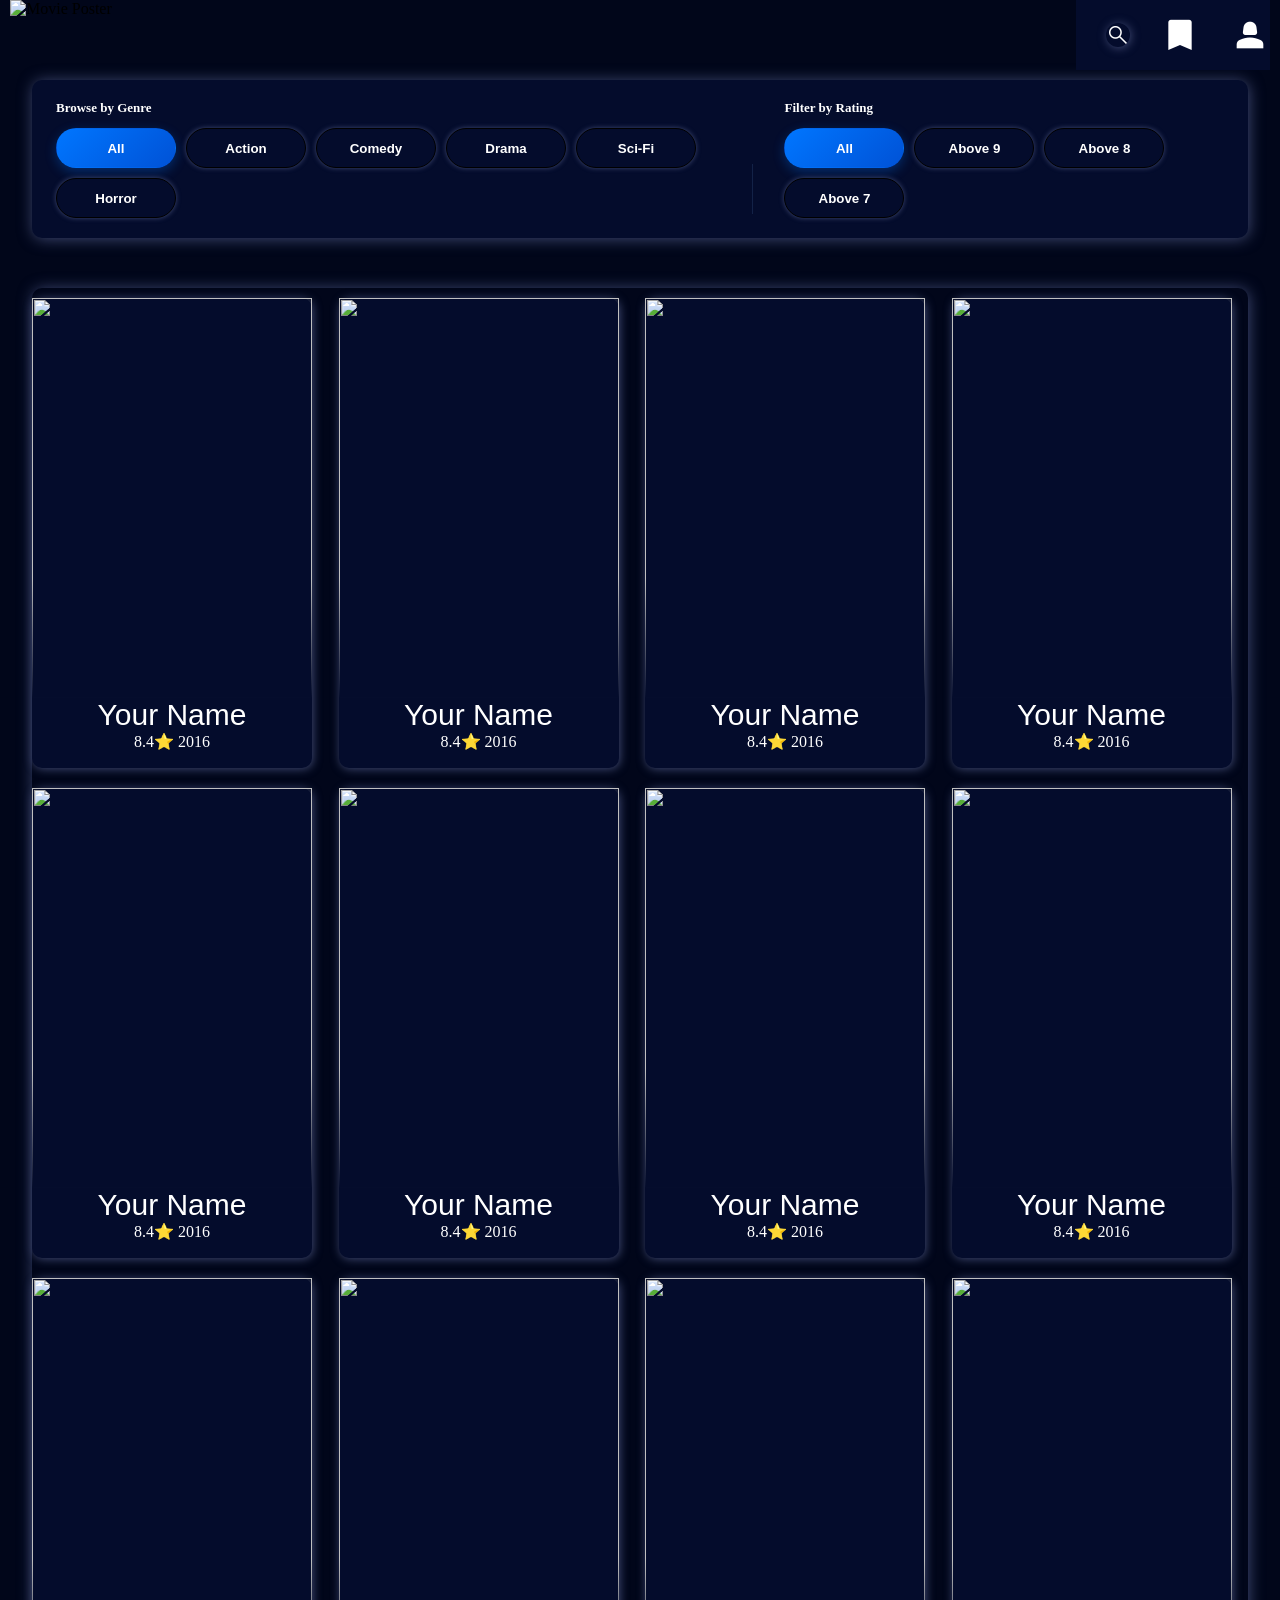
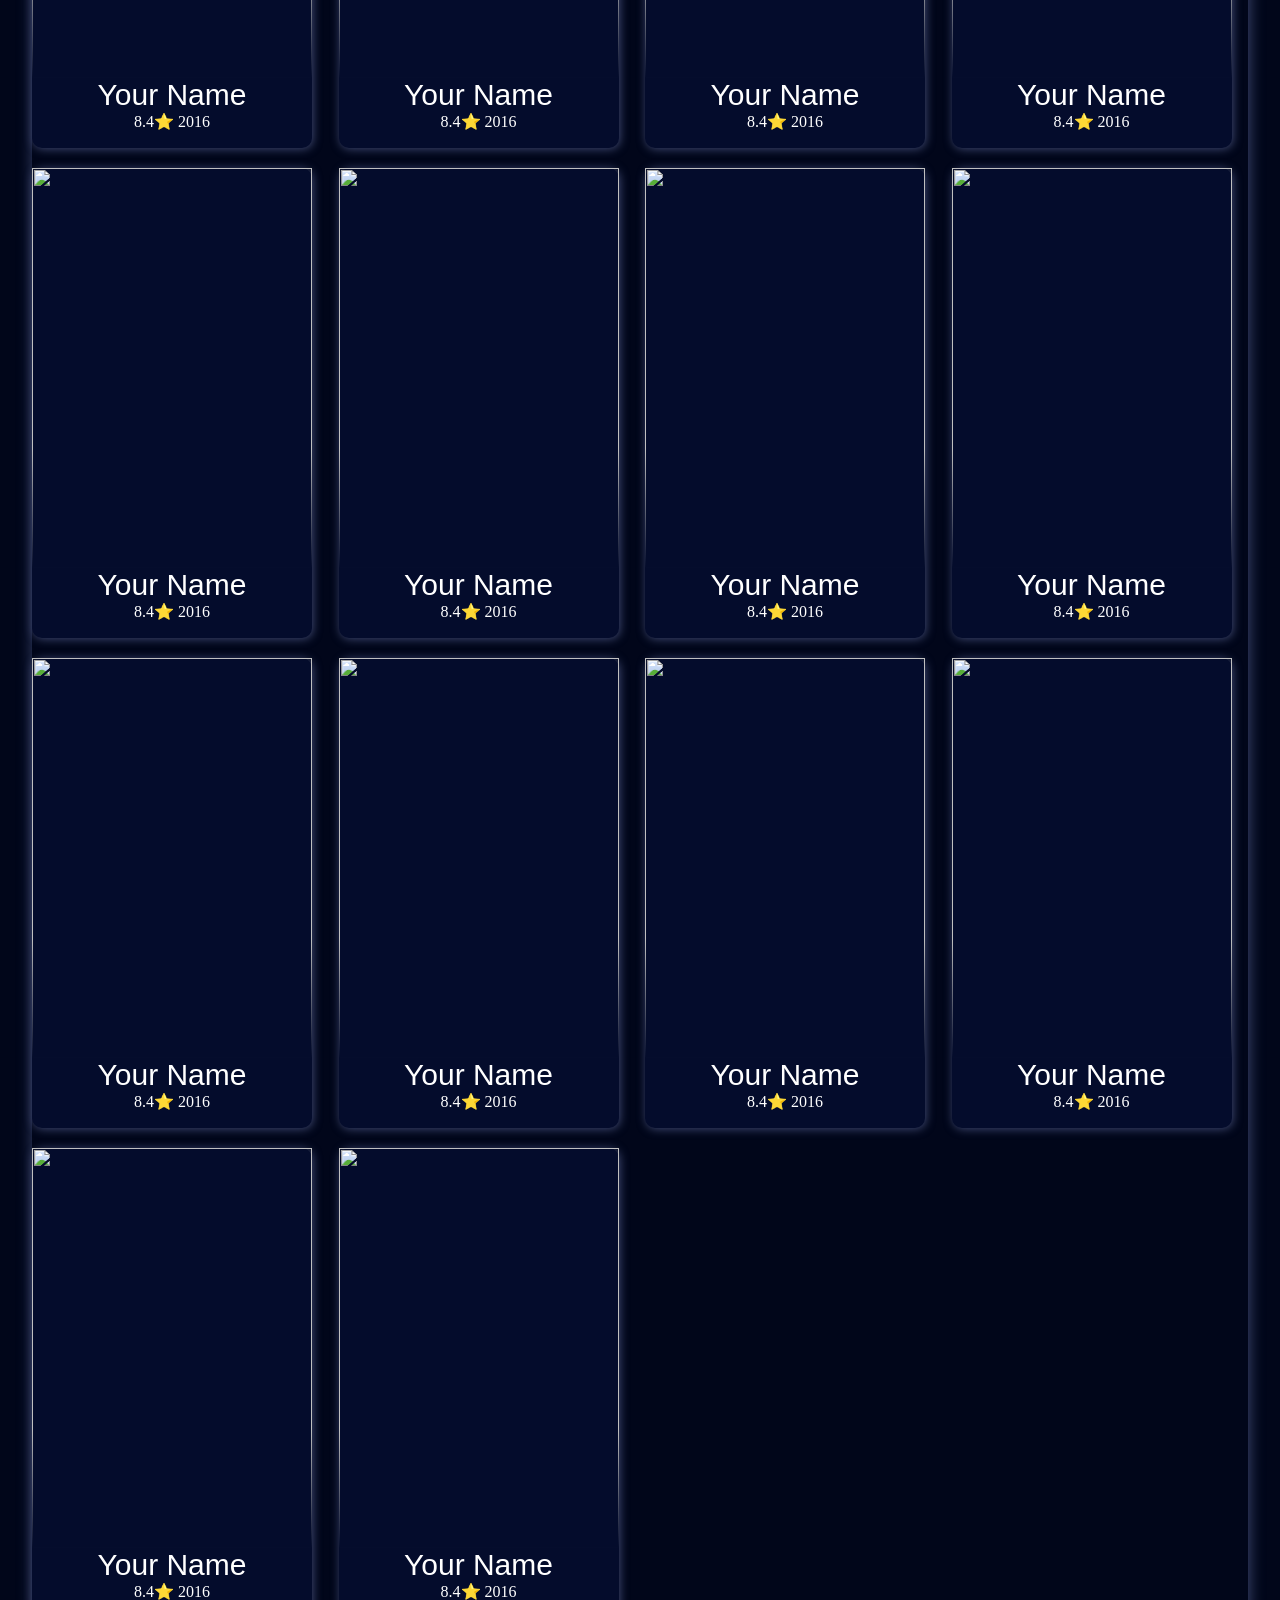
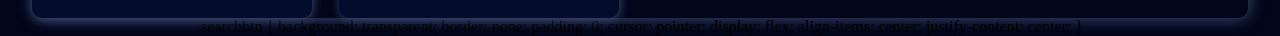
==== Priyanka/movies.html @ cb513cca "make outline of page" ====
<!DOCTYPE html>
<html lang="en">

<head>
    <meta charset="UTF-8">
    <meta name="viewport" content="width=device-width, initial-scale=1.0">
    <title>Pick A Flick</title>
    <link rel="preconnect" href="https://fonts.googleapis.com">
    <link rel="preconnect" href="https://gstatic.com" crossorigin>
    <link href="https://googleapis.com" rel="stylesheet">
    <link rel="stylesheet" href="movies.css">
    <link rel="stylesheet" href="header.css">
    <link rel="stylesheet" href="filter.css">
    <link rel="stylesheet" href="container.css">
    <link rel="stylesheet"
        href="https://fonts.googleapis.com/css2?family=Material+Symbols+Outlined:opsz,wght,FILL,GRAD@24,400,0,0" />

</head>

<body>

    <section class="header">
        <div class="logosec">
            <img src="https://lh3.googleusercontent.com/d/1BTt_KFzWXLDhX0S6A-dNYP8wCXv5C13W" alt="Movie Poster">
        </div>
        <div class="right-section">
            <div class="searchsec">
                <button class="searchbtn">
                    <i class="material-symbols-outlined searchicon">search</i>
                    <input type="text" class="search-input" placeholder="Search for movies...">
                </button>
            </div>
            <div class="profilesec">
                <i class="material-symbols-outlined bookmark">Bookmark</i>
                <i class="material-symbols-outlined accounticon">person_2</i>
            </div>
        </div>
    </section>


    <div class="all-container">
        <section class="filter-container">
            <div class="filter-group">
                <h3 class="filter-label">Browse by Genre</h3>
                <div class="btn-group">
                    <button class="btn active"><i class="icon-all"></i> All</button>
                    <button class="btn"><i class="icon-action"></i> Action</button>
                    <button class="btn"><i class="icon-comedy"></i> Comedy</button>
                    <button class="btn"><i class="icon-drama"></i> Drama</button>
                    <button class="btn"><i class="icon-scifi"></i> Sci-Fi</button>
                    <button class="btn"><i class="icon-horror"></i> Horror</button>
                </div>
            </div>

            <div class="divider"></div>

            <div class="filter-group">
                <h3 class="filter-label">Filter by Rating</h3>
                <div class="btn-group">
                    <button class="btn active"><i class="icon-star-white"></i> All</button>
                    <button class="btn"><i class="icon-star-gold"></i> Above 9</button>
                    <button class="btn"><i class="icon-star-gold"></i> Above 8</button>
                    <button class="btn"><i class="icon-star-gold"></i> Above 7</button>
                </div>
            </div>
        </section>


        <section class="cardsContainer">
            <div class="mcard">
                <div class="poster">
                    <img class="posterimg"
                        src="https://i.pinimg.com/736x/07/ce/7e/07ce7e0c11a05a2a9911bceb482475c4.jpg">
                </div>
                <div class="cardinfo">
                    <p class="name">Your Name</p>
                    <P> <span class="rating">8.4⭐</span> <span class="year">2016</span></P>
                </div>
            </div>
            <div class="mcard">
                <div class="poster">
                    <img class="posterimg"
                        src="https://i.pinimg.com/736x/07/ce/7e/07ce7e0c11a05a2a9911bceb482475c4.jpg">
                </div>
                <div class="cardinfo">
                    <p class="name">Your Name</p>
                    <P> <span class="rating">8.4⭐</span> <span class="year">2016</span></P>
                </div>
            </div>
            <div class="mcard">
                <div class="poster">
                    <img class="posterimg"
                        src="https://i.pinimg.com/736x/07/ce/7e/07ce7e0c11a05a2a9911bceb482475c4.jpg">
                </div>
                <div class="cardinfo">
                    <p class="name">Your Name</p>
                    <P> <span class="rating">8.4⭐</span> <span class="year">2016</span></P>
                </div>
            </div>
            <div class="mcard">
                <div class="poster">
                    <img class="posterimg"
                        src="https://i.pinimg.com/736x/07/ce/7e/07ce7e0c11a05a2a9911bceb482475c4.jpg">
                </div>
                <div class="cardinfo">
                    <p class="name">Your Name</p>
                    <P> <span class="rating">8.4⭐</span> <span class="year">2016</span></P>
                </div>
            </div>
            <div class="mcard">
                <div class="poster">
                    <img class="posterimg"
                        src="https://i.pinimg.com/736x/07/ce/7e/07ce7e0c11a05a2a9911bceb482475c4.jpg">
                </div>
                <div class="cardinfo">
                    <p class="name">Your Name</p>
                    <P> <span class="rating">8.4⭐</span> <span class="year">2016</span></P>
                </div>
            </div>
            <div class="mcard">
                <div class="poster">
                    <img class="posterimg"
                        src="https://i.pinimg.com/736x/07/ce/7e/07ce7e0c11a05a2a9911bceb482475c4.jpg">
                </div>
                <div class="cardinfo">
                    <p class="name">Your Name</p>
                    <P> <span class="rating">8.4⭐</span> <span class="year">2016</span></P>
                </div>
            </div>
            <div class="mcard">
                <div class="poster">
                    <img class="posterimg"
                        src="https://i.pinimg.com/736x/07/ce/7e/07ce7e0c11a05a2a9911bceb482475c4.jpg">
                </div>
                <div class="cardinfo">
                    <p class="name">Your Name</p>
                    <P> <span class="rating">8.4⭐</span> <span class="year">2016</span></P>
                </div>
            </div>
            <div class="mcard">
                <div class="poster">
                    <img class="posterimg"
                        src="https://i.pinimg.com/736x/07/ce/7e/07ce7e0c11a05a2a9911bceb482475c4.jpg">
                </div>
                <div class="cardinfo">
                    <p class="name">Your Name</p>
                    <P> <span class="rating">8.4⭐</span> <span class="year">2016</span></P>
                </div>
            </div>
            <div class="mcard">
                <div class="poster">
                    <img class="posterimg"
                        src="https://i.pinimg.com/736x/07/ce/7e/07ce7e0c11a05a2a9911bceb482475c4.jpg">
                </div>
                <div class="cardinfo">
                    <p class="name">Your Name</p>
                    <P> <span class="rating">8.4⭐</span> <span class="year">2016</span></P>
                </div>
            </div>
            <div class="mcard">
                <div class="poster">
                    <img class="posterimg"
                        src="https://i.pinimg.com/736x/07/ce/7e/07ce7e0c11a05a2a9911bceb482475c4.jpg">
                </div>
                <div class="cardinfo">
                    <p class="name">Your Name</p>
                    <P> <span class="rating">8.4⭐</span> <span class="year">2016</span></P>
                </div>
            </div>
            <div class="mcard">
                <div class="poster">
                    <img class="posterimg"
                        src="https://i.pinimg.com/736x/07/ce/7e/07ce7e0c11a05a2a9911bceb482475c4.jpg">
                </div>
                <div class="cardinfo">
                    <p class="name">Your Name</p>
                    <P> <span class="rating">8.4⭐</span> <span class="year">2016</span></P>
                </div>
            </div>
            <div class="mcard">
                <div class="poster">
                    <img class="posterimg"
                        src="https://i.pinimg.com/736x/07/ce/7e/07ce7e0c11a05a2a9911bceb482475c4.jpg">
                </div>
                <div class="cardinfo">
                    <p class="name">Your Name</p>
                    <P> <span class="rating">8.4⭐</span> <span class="year">2016</span></P>
                </div>
            </div>
            <div class="mcard">
                <div class="poster">
                    <img class="posterimg"
                        src="https://i.pinimg.com/736x/07/ce/7e/07ce7e0c11a05a2a9911bceb482475c4.jpg">
                </div>
                <div class="cardinfo">
                    <p class="name">Your Name</p>
                    <P> <span class="rating">8.4⭐</span> <span class="year">2016</span></P>
                </div>
            </div>
            <div class="mcard">
                <div class="poster">
                    <img class="posterimg"
                        src="https://i.pinimg.com/736x/07/ce/7e/07ce7e0c11a05a2a9911bceb482475c4.jpg">
                </div>
                <div class="cardinfo">
                    <p class="name">Your Name</p>
                    <P> <span class="rating">8.4⭐</span> <span class="year">2016</span></P>
                </div>
            </div>
            <div class="mcard">
                <div class="poster">
                    <img class="posterimg"
                        src="https://i.pinimg.com/736x/07/ce/7e/07ce7e0c11a05a2a9911bceb482475c4.jpg">
                </div>
                <div class="cardinfo">
                    <p class="name">Your Name</p>
                    <P> <span class="rating">8.4⭐</span> <span class="year">2016</span></P>
                </div>
            </div>
            <div class="mcard">
                <div class="poster">
                    <img class="posterimg"
                        src="https://i.pinimg.com/736x/07/ce/7e/07ce7e0c11a05a2a9911bceb482475c4.jpg">
                </div>
                <div class="cardinfo">
                    <p class="name">Your Name</p>
                    <P> <span class="rating">8.4⭐</span> <span class="year">2016</span></P>
                </div>
            </div>
            <div class="mcard">
                <div class="poster">
                    <img class="posterimg"
                        src="https://i.pinimg.com/736x/07/ce/7e/07ce7e0c11a05a2a9911bceb482475c4.jpg">
                </div>
                <div class="cardinfo">
                    <p class="name">Your Name</p>
                    <P> <span class="rating">8.4⭐</span> <span class="year">2016</span></P>
                </div>
            </div>
            <div class="mcard">
                <div class="poster">
                    <img class="posterimg"
                        src="https://i.pinimg.com/736x/07/ce/7e/07ce7e0c11a05a2a9911bceb482475c4.jpg">
                </div>
                <div class="cardinfo">
                    <p class="name">Your Name</p>
                    <P> <span class="rating">8.4⭐</span> <span class="year">2016</span></P>
                </div>
            </div>
            <div class="mcard">
                <div class="poster">
                    <img class="posterimg"
                        src="https://i.pinimg.com/736x/07/ce/7e/07ce7e0c11a05a2a9911bceb482475c4.jpg">
                </div>
                <div class="cardinfo">
                    <p class="name">Your Name</p>
                    <P> <span class="rating">8.4⭐</span> <span class="year">2016</span></P>
                </div>
            </div>
            <div class="mcard">
                <div class="poster">
                    <img class="posterimg"
                        src="https://i.pinimg.com/736x/07/ce/7e/07ce7e0c11a05a2a9911bceb482475c4.jpg">
                </div>
                <div class="cardinfo">
                    <p class="name">Your Name</p>
                    <P> <span class="rating">8.4⭐</span> <span class="year">2016</span></P>
                </div>
            </div>
            <div class="mcard">
                <div class="poster">
                    <img class="posterimg"
                        src="https://i.pinimg.com/736x/07/ce/7e/07ce7e0c11a05a2a9911bceb482475c4.jpg">
                </div>
                <div class="cardinfo">
                    <p class="name">Your Name</p>
                    <P> <span class="rating">8.4⭐</span> <span class="year">2016</span></P>
                </div>
            </div>
            <div class="mcard">
                <div class="poster">
                    <img class="posterimg"
                        src="https://i.pinimg.com/736x/07/ce/7e/07ce7e0c11a05a2a9911bceb482475c4.jpg">
                </div>
                <div class="cardinfo">
                    <p class="name">Your Name</p>
                    <P> <span class="rating">8.4⭐</span> <span class="year">2016</span></P>
                </div>
            </div>
        </section>
    </div>



</body>

</html>.searchbtn {
background: transparent;
border: none;
padding: 0;
cursor: pointer;
display: flex;
align-items: center;
justify-content: center;
}
---- Priyanka/movies.css ----
* {

    margin: 0;
    padding: 0;
    box-sizing: border-box;
}

html,
body {
    min-height: 100vh;
    width: 100%;
    display: flex;
    justify-content: center;
    flex-direction: column;
    align-items: center;
    background-color: #01061A;
}

body {
    margin-top: 80px;
}

.all-container {
    display: flex;
    flex-direction: column;
    gap: 50px;
    width: 95%;
    align-items: center;

}
---- Priyanka/header.css ----
.header {
    padding-left: 10px;
    padding-right: 10px;
    position: fixed;
    width: 100%;
    height: 70px;

    top: 0;
    display: flex;
    justify-content: space-between;

}

header .div {
    display: flex;
    border-color: white;
    border-radius: 1px;
}

.logosec img {
    height: 100%;
    width: 100%;
    object-fit: cover;

}



.profilesec {
    background-color: #040c2c;
    display: flex;
    align-items: center;
    justify-content: center;
    gap: 30px;

}

/* 2. Base style for BOTH icons inside the profile section */
.profilesec .material-symbols-outlined {
    font-size: 40px;
    color: white;
    cursor: pointer;
    transition: color 0.2s ease, transform 0.2s ease;
    font-variation-settings: 'FILL' 1, 'wght' 400, 'GRAD' 0, 'opsz' 48;
}

.right-section {
    display: flex;
    flex-direction: row;
}

.searchicon {
    font-size: 40px;
    border-radius: 50%;
    box-shadow: 1px 1px 10px #3f4972;

    color: white;
    cursor: pointer;
    transition: color 0.2s ease, transform 0.2s ease;
    font-variation-settings: 'FILL' 1, 'wght' 400, 'GRAD' 0, 'opsz' 48;
}

.searchsec {
    display: flex;
    align-items: center;
    background-color: #040c2c;

    padding: 5px 30px;

    gap: 0;

}

.searchbtn {
    background: transparent;
    border: none;
    padding: 0;
    cursor: pointer;
    display: flex;
    align-items: center;
    justify-content: center;
}

.search-input {
    width: 0;
    padding: 0;
    border: none;
    outline: none;
    background: transparent;
    color: white;
    font-size: 16px;
    opacity: 0;
    transition: width 0.4s ease, opacity 0.3s ease, margin 0.4s ease;
}

.searchbtn:hover .search-input {
    width: 250px;
    opacity: 1;

}
---- Priyanka/filter.css ----
.filter-container {
    display: flex;
    justify-content: space-between;

    background-color: #040c2c;
    box-shadow: 1px 1px 15px #3f4972;
    margin-left: 10px;
    margin-right: 10px;
    border-radius: 10px;
    padding: 20px 24px;

    gap: 32px;
    width: 100%;
}


.filter-group {
    display: flex;
    flex-direction: column;
    gap: 12px;
}


.filter-label {
    margin: 0;
    color: #ffffff;
    font-size: 13px;
    font-weight: 600;

}

.btn-group {
    display: flex;
    gap: 10px;
    flex-wrap: wrap;
    font: white;
    font-family: Arial, Helvetica, sans-serif;
    font-weight: 400;
}


.btn {
    width: 120px;
    height: 40px;
    border: 1px solid black;

    font-family: Arial, Helvetica, sans-serif;
    font-weight: 600;
    background-color: #040c2c;
    color: white;

    border-radius: 60px;
    box-shadow: 0px 0px 5px #3f4972;

    cursor: pointer;
}


.btn:hover {
    background: #0052d6;
    border-color: #3b82f6;
    color: #ffffff;
}

.btn.active {
    background: linear-gradient(135deg, #0076ff, #0052d6);
    color: #ffffff;
    border-color: transparent;
    box-shadow: 0 4px 12px rgba(0, 118, 255, 0.3);
}


.divider {
    width: 1px;
    height: 50px;
    background-color: #132247;
    align-self: flex-end;

    margin-bottom: 4px;
}
---- Priyanka/container.css ----
@import url('https://googleapis.com');

.cardsContainer {
    display: grid;
    grid-template-columns: repeat(auto-fit, minmax(280px, 1fr));
    column-gap: 10px;
    row-gap: 20px;
    border-radius: 10px;
    width: 100%;
    background-color: #01061A;
    padding-top: 10px;
    box-shadow: 1px 1px 15px #3f4972;
}

.mcard {


    position: relative;
    display: flex;
    flex-direction: column;

    height: 470px;
    width: 280px;

    background-color: #030b2e;
    background-color: #040c2c;
    border-radius: 10px;
    box-shadow: 1px 1px 10px #3f4972;

}

.poster {
    position: relative;
    width: 100%;
    height: 85%;
}

.poster::after {
    content: '';
    position: absolute;
    bottom: 0;
    left: 0;
    width: 100%;
    height: 30%;
    background: linear-gradient(to bottom, rgba(4, 12, 44, 0) 0%, #040c2c 100%);
}

.posterimg {
    width: 100%;
    height: 100%;
    object-fit: cover;
}

.cardinfo {
    display: flex;
    flex-direction: column;
    align-items: center;
    justify-content: center;
    color: white;
}

.name {
    color: white;
    font-family: 'Trebuchet MS', 'Lucida Sans Unicode', 'Lucida Grande', 'Lucida Sans', Arial, sans-serif;
    font-size: 30px;
}
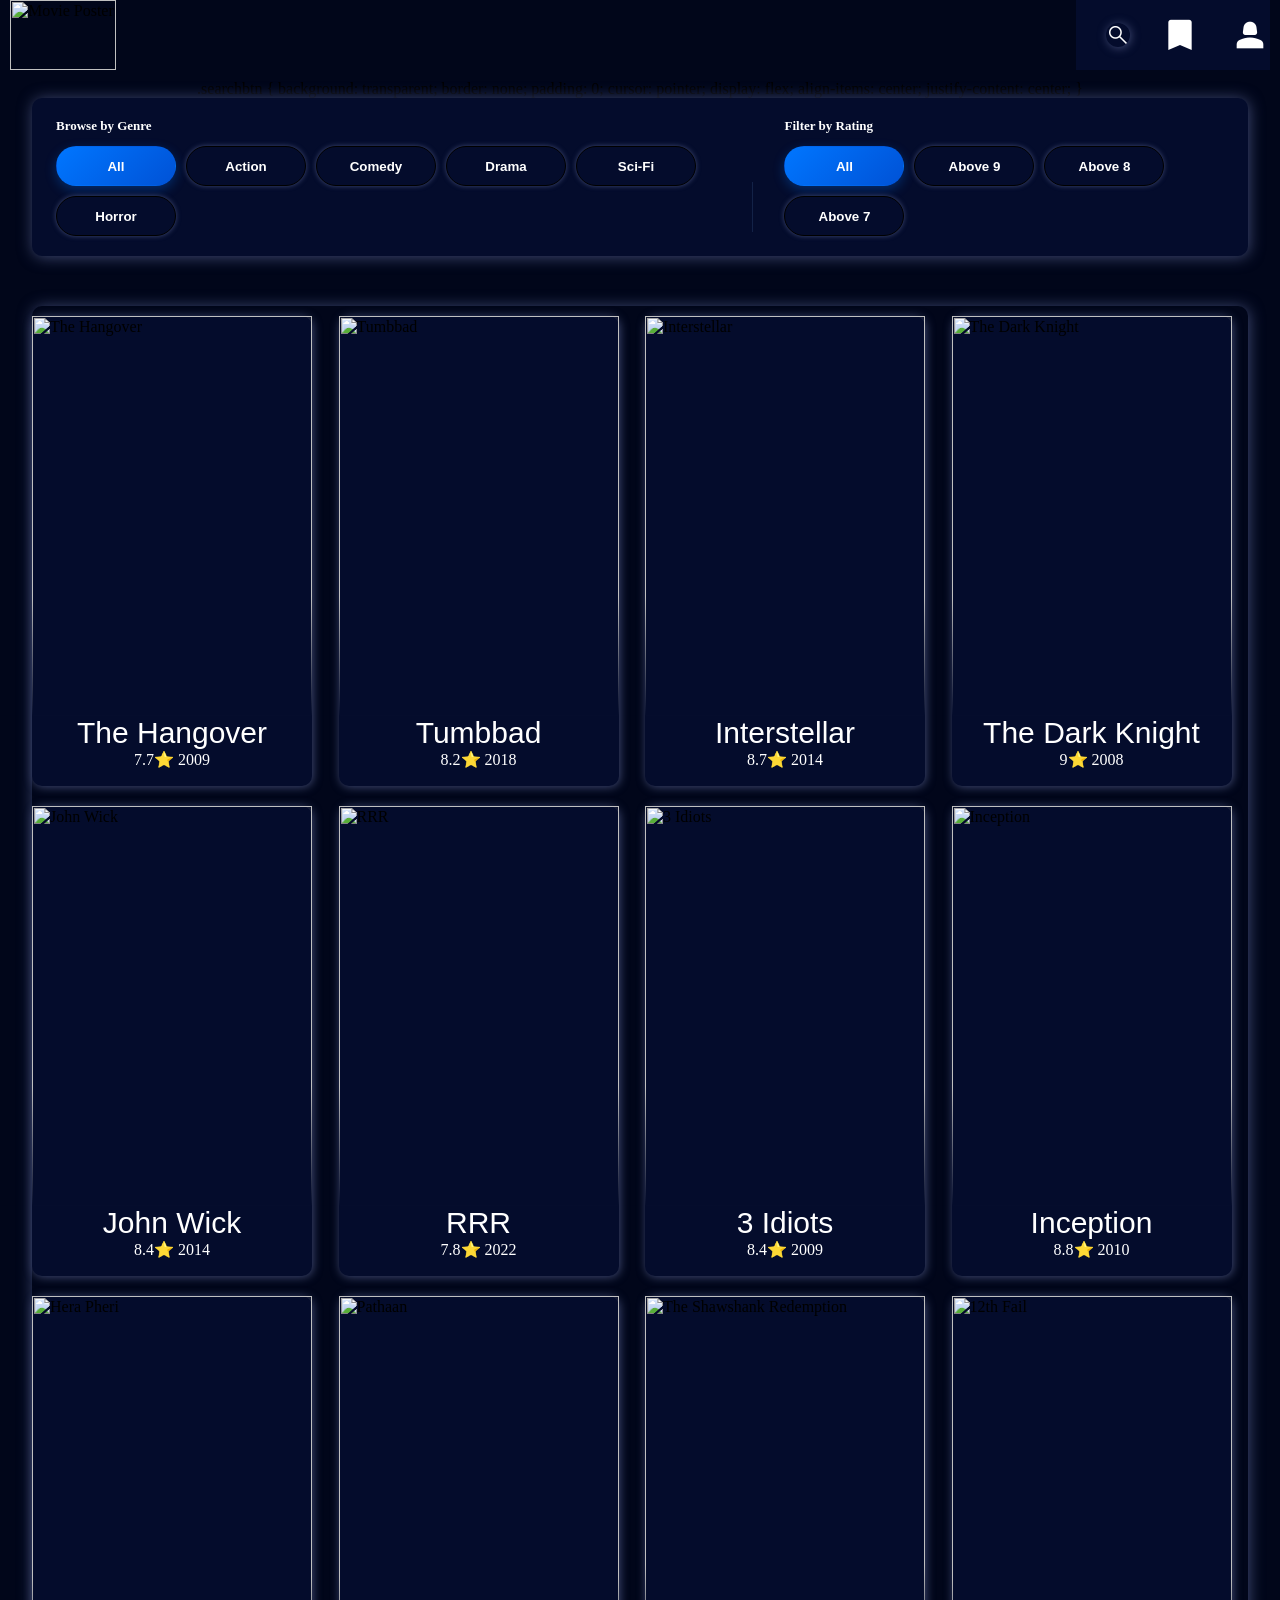
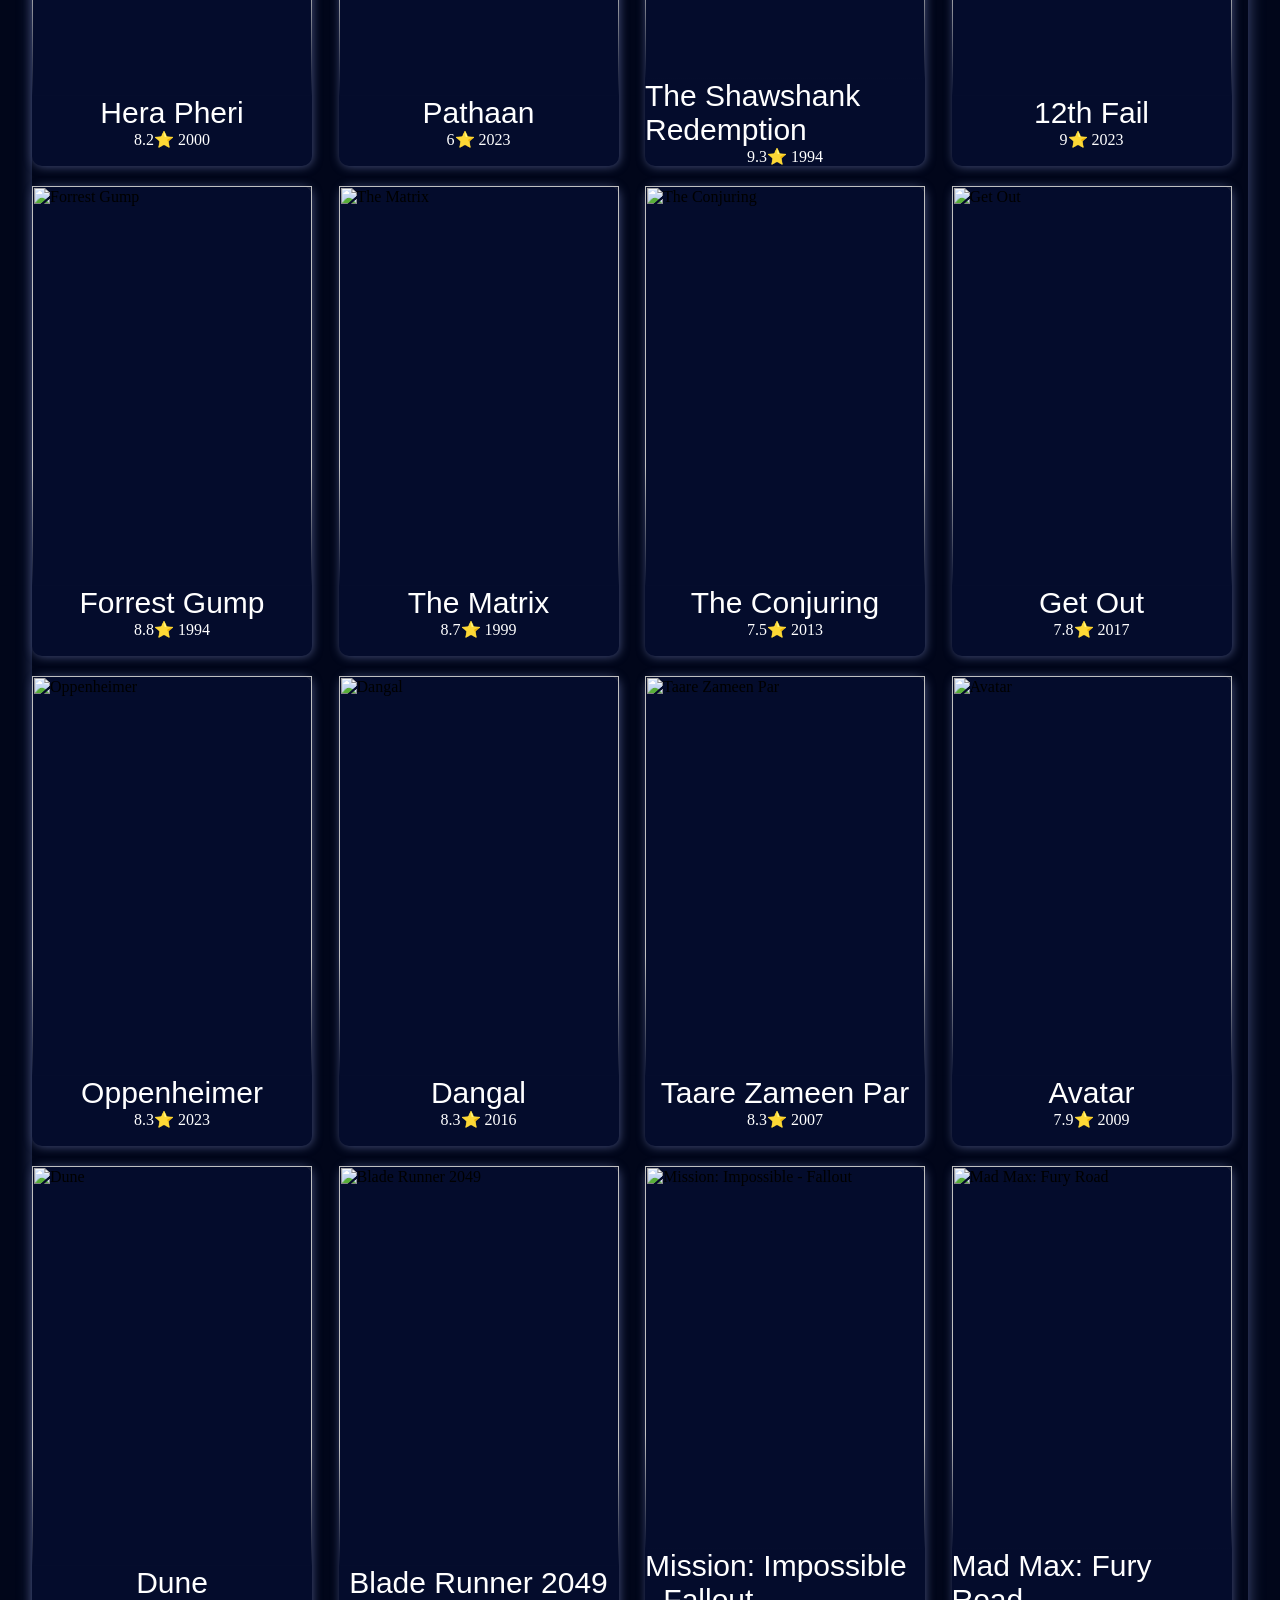
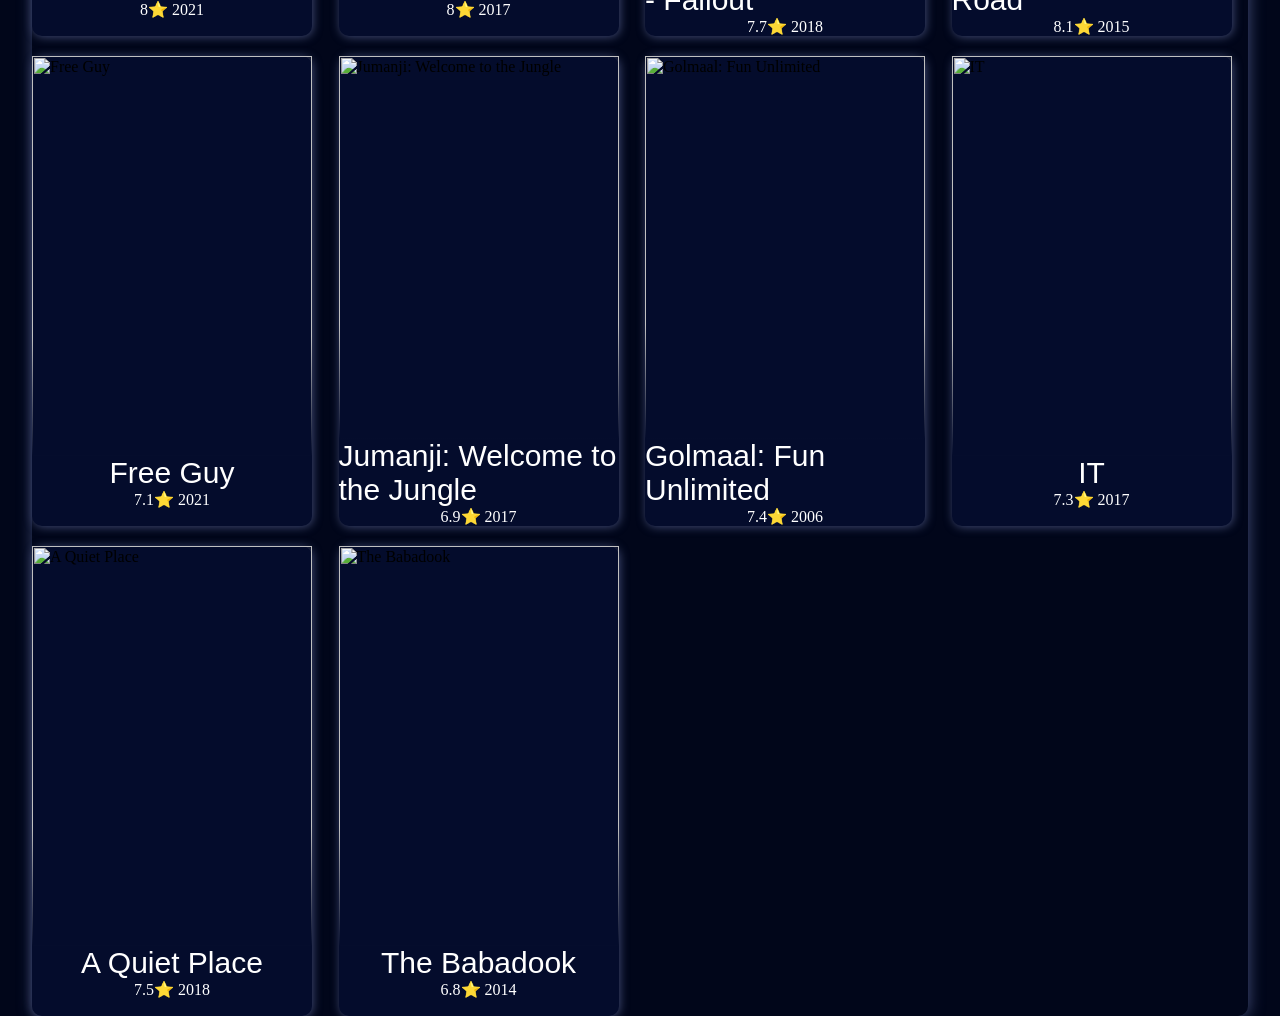
==== commit 22059ab3: "jspart1" ====
--- a/Priyanka/movies.html
+++ b/Priyanka/movies.html
@@ -1,3 +1,12 @@
+.searchbtn {
+background: transparent;
+border: none;
+padding: 0;
+cursor: pointer;
+display: flex;
+align-items: center;
+justify-content: center;
+}
 <!DOCTYPE html>
 <html lang="en">
 
@@ -66,240 +75,10 @@
         </section>
 
 
-        <section class="cardsContainer">
-            <div class="mcard">
-                <div class="poster">
-                    <img class="posterimg"
-                        src="https://i.pinimg.com/736x/07/ce/7e/07ce7e0c11a05a2a9911bceb482475c4.jpg">
-                </div>
-                <div class="cardinfo">
-                    <p class="name">Your Name</p>
-                    <P> <span class="rating">8.4⭐</span> <span class="year">2016</span></P>
-                </div>
-            </div>
-            <div class="mcard">
-                <div class="poster">
-                    <img class="posterimg"
-                        src="https://i.pinimg.com/736x/07/ce/7e/07ce7e0c11a05a2a9911bceb482475c4.jpg">
-                </div>
-                <div class="cardinfo">
-                    <p class="name">Your Name</p>
-                    <P> <span class="rating">8.4⭐</span> <span class="year">2016</span></P>
-                </div>
-            </div>
-            <div class="mcard">
-                <div class="poster">
-                    <img class="posterimg"
-                        src="https://i.pinimg.com/736x/07/ce/7e/07ce7e0c11a05a2a9911bceb482475c4.jpg">
-                </div>
-                <div class="cardinfo">
-                    <p class="name">Your Name</p>
-                    <P> <span class="rating">8.4⭐</span> <span class="year">2016</span></P>
-                </div>
-            </div>
-            <div class="mcard">
-                <div class="poster">
-                    <img class="posterimg"
-                        src="https://i.pinimg.com/736x/07/ce/7e/07ce7e0c11a05a2a9911bceb482475c4.jpg">
-                </div>
-                <div class="cardinfo">
-                    <p class="name">Your Name</p>
-                    <P> <span class="rating">8.4⭐</span> <span class="year">2016</span></P>
-                </div>
-            </div>
-            <div class="mcard">
-                <div class="poster">
-                    <img class="posterimg"
-                        src="https://i.pinimg.com/736x/07/ce/7e/07ce7e0c11a05a2a9911bceb482475c4.jpg">
-                </div>
-                <div class="cardinfo">
-                    <p class="name">Your Name</p>
-                    <P> <span class="rating">8.4⭐</span> <span class="year">2016</span></P>
-                </div>
-            </div>
-            <div class="mcard">
-                <div class="poster">
-                    <img class="posterimg"
-                        src="https://i.pinimg.com/736x/07/ce/7e/07ce7e0c11a05a2a9911bceb482475c4.jpg">
-                </div>
-                <div class="cardinfo">
-                    <p class="name">Your Name</p>
-                    <P> <span class="rating">8.4⭐</span> <span class="year">2016</span></P>
-                </div>
-            </div>
-            <div class="mcard">
-                <div class="poster">
-                    <img class="posterimg"
-                        src="https://i.pinimg.com/736x/07/ce/7e/07ce7e0c11a05a2a9911bceb482475c4.jpg">
-                </div>
-                <div class="cardinfo">
-                    <p class="name">Your Name</p>
-                    <P> <span class="rating">8.4⭐</span> <span class="year">2016</span></P>
-                </div>
-            </div>
-            <div class="mcard">
-                <div class="poster">
-                    <img class="posterimg"
-                        src="https://i.pinimg.com/736x/07/ce/7e/07ce7e0c11a05a2a9911bceb482475c4.jpg">
-                </div>
-                <div class="cardinfo">
-                    <p class="name">Your Name</p>
-                    <P> <span class="rating">8.4⭐</span> <span class="year">2016</span></P>
-                </div>
-            </div>
-            <div class="mcard">
-                <div class="poster">
-                    <img class="posterimg"
-                        src="https://i.pinimg.com/736x/07/ce/7e/07ce7e0c11a05a2a9911bceb482475c4.jpg">
-                </div>
-                <div class="cardinfo">
-                    <p class="name">Your Name</p>
-                    <P> <span class="rating">8.4⭐</span> <span class="year">2016</span></P>
-                </div>
-            </div>
-            <div class="mcard">
-                <div class="poster">
-                    <img class="posterimg"
-                        src="https://i.pinimg.com/736x/07/ce/7e/07ce7e0c11a05a2a9911bceb482475c4.jpg">
-                </div>
-                <div class="cardinfo">
-                    <p class="name">Your Name</p>
-                    <P> <span class="rating">8.4⭐</span> <span class="year">2016</span></P>
-                </div>
-            </div>
-            <div class="mcard">
-                <div class="poster">
-                    <img class="posterimg"
-                        src="https://i.pinimg.com/736x/07/ce/7e/07ce7e0c11a05a2a9911bceb482475c4.jpg">
-                </div>
-                <div class="cardinfo">
-                    <p class="name">Your Name</p>
-                    <P> <span class="rating">8.4⭐</span> <span class="year">2016</span></P>
-                </div>
-            </div>
-            <div class="mcard">
-                <div class="poster">
-                    <img class="posterimg"
-                        src="https://i.pinimg.com/736x/07/ce/7e/07ce7e0c11a05a2a9911bceb482475c4.jpg">
-                </div>
-                <div class="cardinfo">
-                    <p class="name">Your Name</p>
-                    <P> <span class="rating">8.4⭐</span> <span class="year">2016</span></P>
-                </div>
-            </div>
-            <div class="mcard">
-                <div class="poster">
-                    <img class="posterimg"
-                        src="https://i.pinimg.com/736x/07/ce/7e/07ce7e0c11a05a2a9911bceb482475c4.jpg">
-                </div>
-                <div class="cardinfo">
-                    <p class="name">Your Name</p>
-                    <P> <span class="rating">8.4⭐</span> <span class="year">2016</span></P>
-                </div>
-            </div>
-            <div class="mcard">
-                <div class="poster">
-                    <img class="posterimg"
-                        src="https://i.pinimg.com/736x/07/ce/7e/07ce7e0c11a05a2a9911bceb482475c4.jpg">
-                </div>
-                <div class="cardinfo">
-                    <p class="name">Your Name</p>
-                    <P> <span class="rating">8.4⭐</span> <span class="year">2016</span></P>
-                </div>
-            </div>
-            <div class="mcard">
-                <div class="poster">
-                    <img class="posterimg"
-                        src="https://i.pinimg.com/736x/07/ce/7e/07ce7e0c11a05a2a9911bceb482475c4.jpg">
-                </div>
-                <div class="cardinfo">
-                    <p class="name">Your Name</p>
-                    <P> <span class="rating">8.4⭐</span> <span class="year">2016</span></P>
-                </div>
-            </div>
-            <div class="mcard">
-                <div class="poster">
-                    <img class="posterimg"
-                        src="https://i.pinimg.com/736x/07/ce/7e/07ce7e0c11a05a2a9911bceb482475c4.jpg">
-                </div>
-                <div class="cardinfo">
-                    <p class="name">Your Name</p>
-                    <P> <span class="rating">8.4⭐</span> <span class="year">2016</span></P>
-                </div>
-            </div>
-            <div class="mcard">
-                <div class="poster">
-                    <img class="posterimg"
-                        src="https://i.pinimg.com/736x/07/ce/7e/07ce7e0c11a05a2a9911bceb482475c4.jpg">
-                </div>
-                <div class="cardinfo">
-                    <p class="name">Your Name</p>
-                    <P> <span class="rating">8.4⭐</span> <span class="year">2016</span></P>
-                </div>
-            </div>
-            <div class="mcard">
-                <div class="poster">
-                    <img class="posterimg"
-                        src="https://i.pinimg.com/736x/07/ce/7e/07ce7e0c11a05a2a9911bceb482475c4.jpg">
-                </div>
-                <div class="cardinfo">
-                    <p class="name">Your Name</p>
-                    <P> <span class="rating">8.4⭐</span> <span class="year">2016</span></P>
-                </div>
-            </div>
-            <div class="mcard">
-                <div class="poster">
-                    <img class="posterimg"
-                        src="https://i.pinimg.com/736x/07/ce/7e/07ce7e0c11a05a2a9911bceb482475c4.jpg">
-                </div>
-                <div class="cardinfo">
-                    <p class="name">Your Name</p>
-                    <P> <span class="rating">8.4⭐</span> <span class="year">2016</span></P>
-                </div>
-            </div>
-            <div class="mcard">
-                <div class="poster">
-                    <img class="posterimg"
-                        src="https://i.pinimg.com/736x/07/ce/7e/07ce7e0c11a05a2a9911bceb482475c4.jpg">
-                </div>
-                <div class="cardinfo">
-                    <p class="name">Your Name</p>
-                    <P> <span class="rating">8.4⭐</span> <span class="year">2016</span></P>
-                </div>
-            </div>
-            <div class="mcard">
-                <div class="poster">
-                    <img class="posterimg"
-                        src="https://i.pinimg.com/736x/07/ce/7e/07ce7e0c11a05a2a9911bceb482475c4.jpg">
-                </div>
-                <div class="cardinfo">
-                    <p class="name">Your Name</p>
-                    <P> <span class="rating">8.4⭐</span> <span class="year">2016</span></P>
-                </div>
-            </div>
-            <div class="mcard">
-                <div class="poster">
-                    <img class="posterimg"
-                        src="https://i.pinimg.com/736x/07/ce/7e/07ce7e0c11a05a2a9911bceb482475c4.jpg">
-                </div>
-                <div class="cardinfo">
-                    <p class="name">Your Name</p>
-                    <P> <span class="rating">8.4⭐</span> <span class="year">2016</span></P>
-                </div>
-            </div>
-        </section>
+        <section class="cardsContainer" id="cardsContainer"></section>
     </div>
 
+    <script src="../data/movies.js"></script>
+    <script src="filter.js"></script>
 
-
-</body>
-
-</html>.searchbtn {
-background: transparent;
-border: none;
-padding: 0;
-cursor: pointer;
-display: flex;
-align-items: center;
-justify-content: center;
-}+</html>
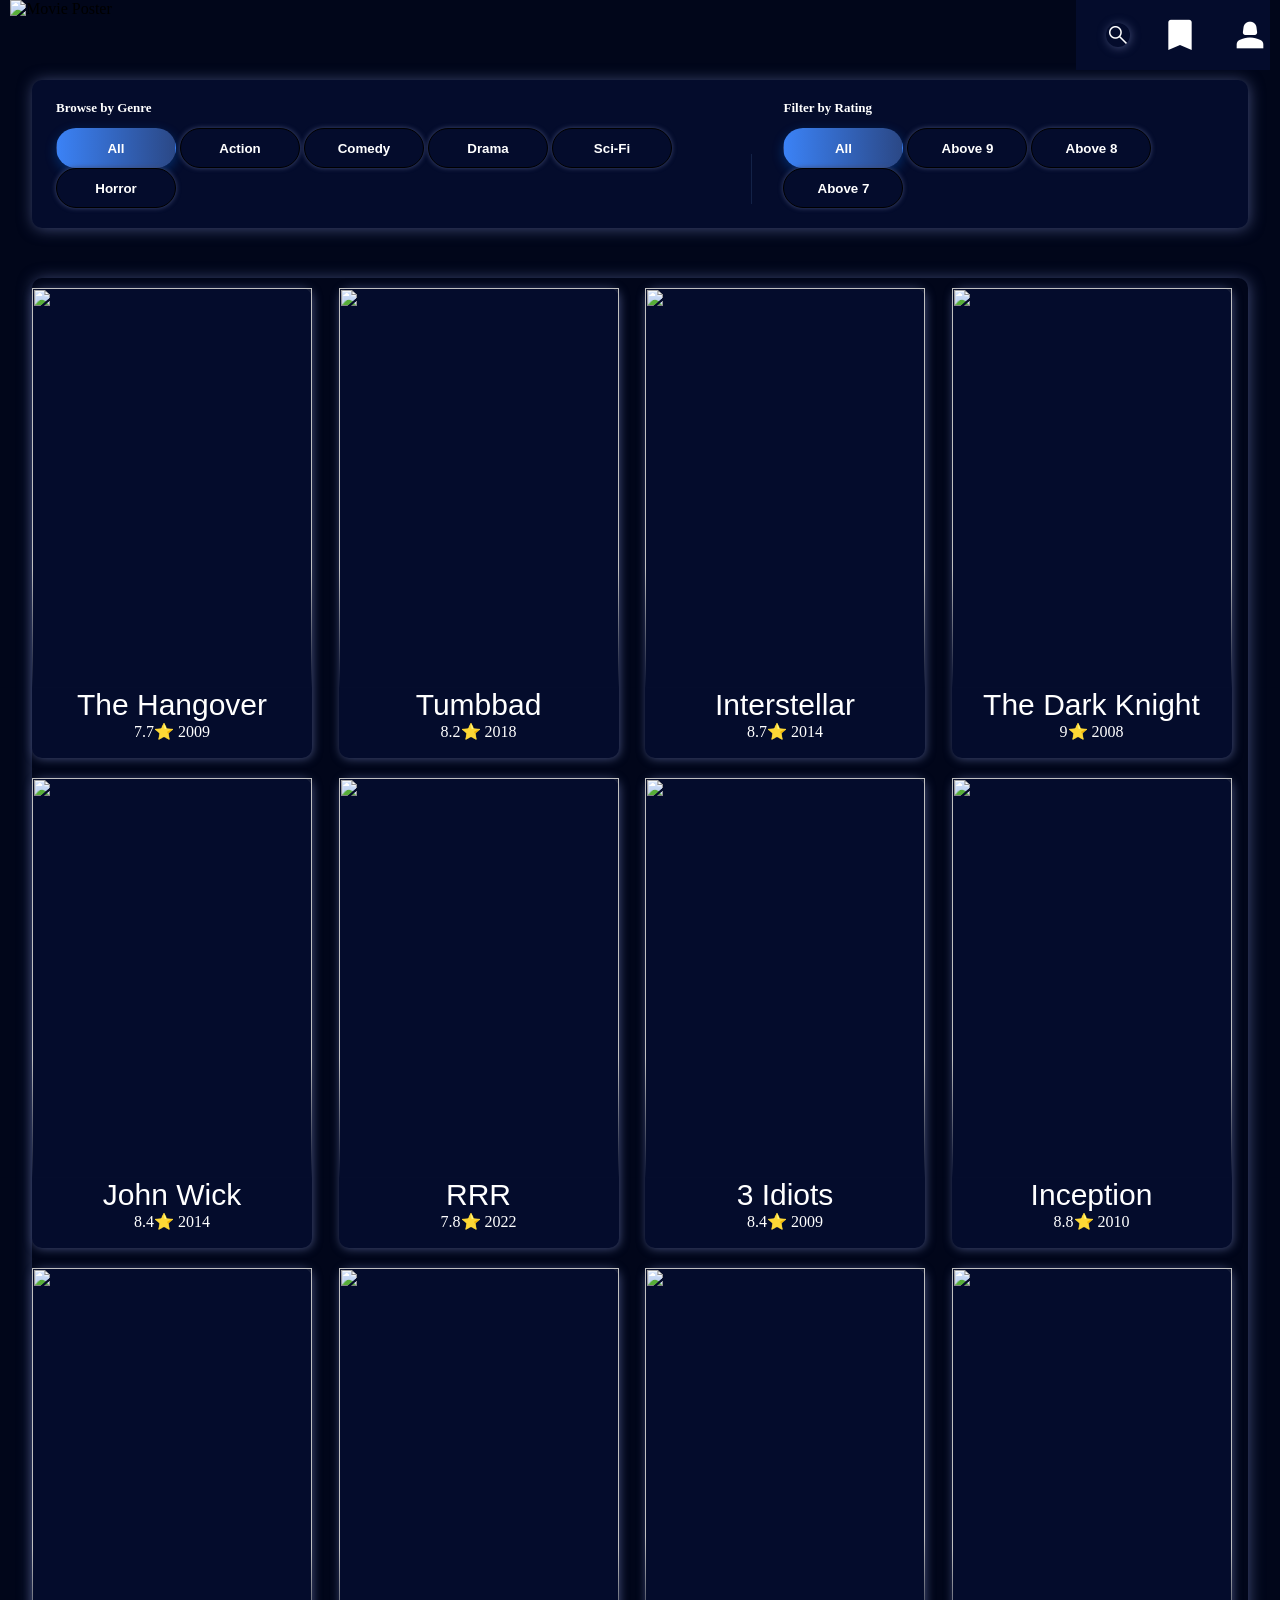
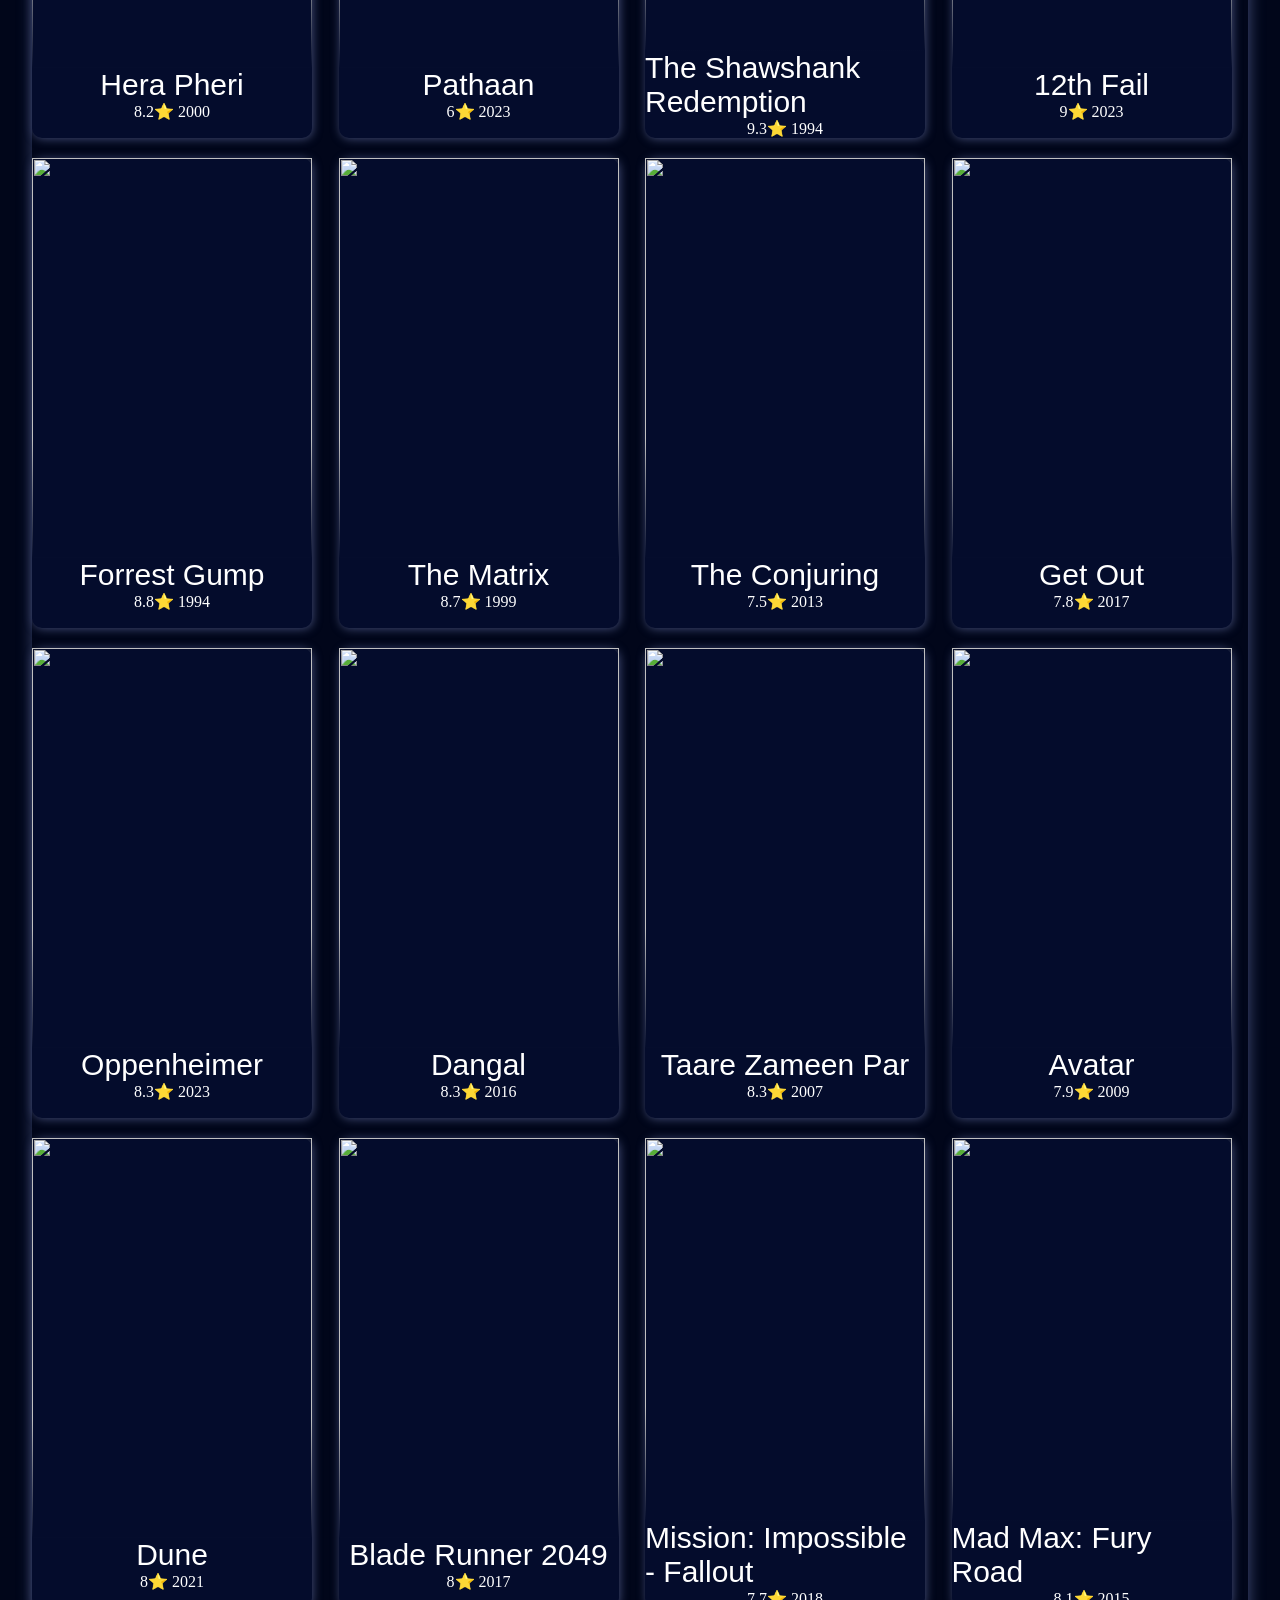
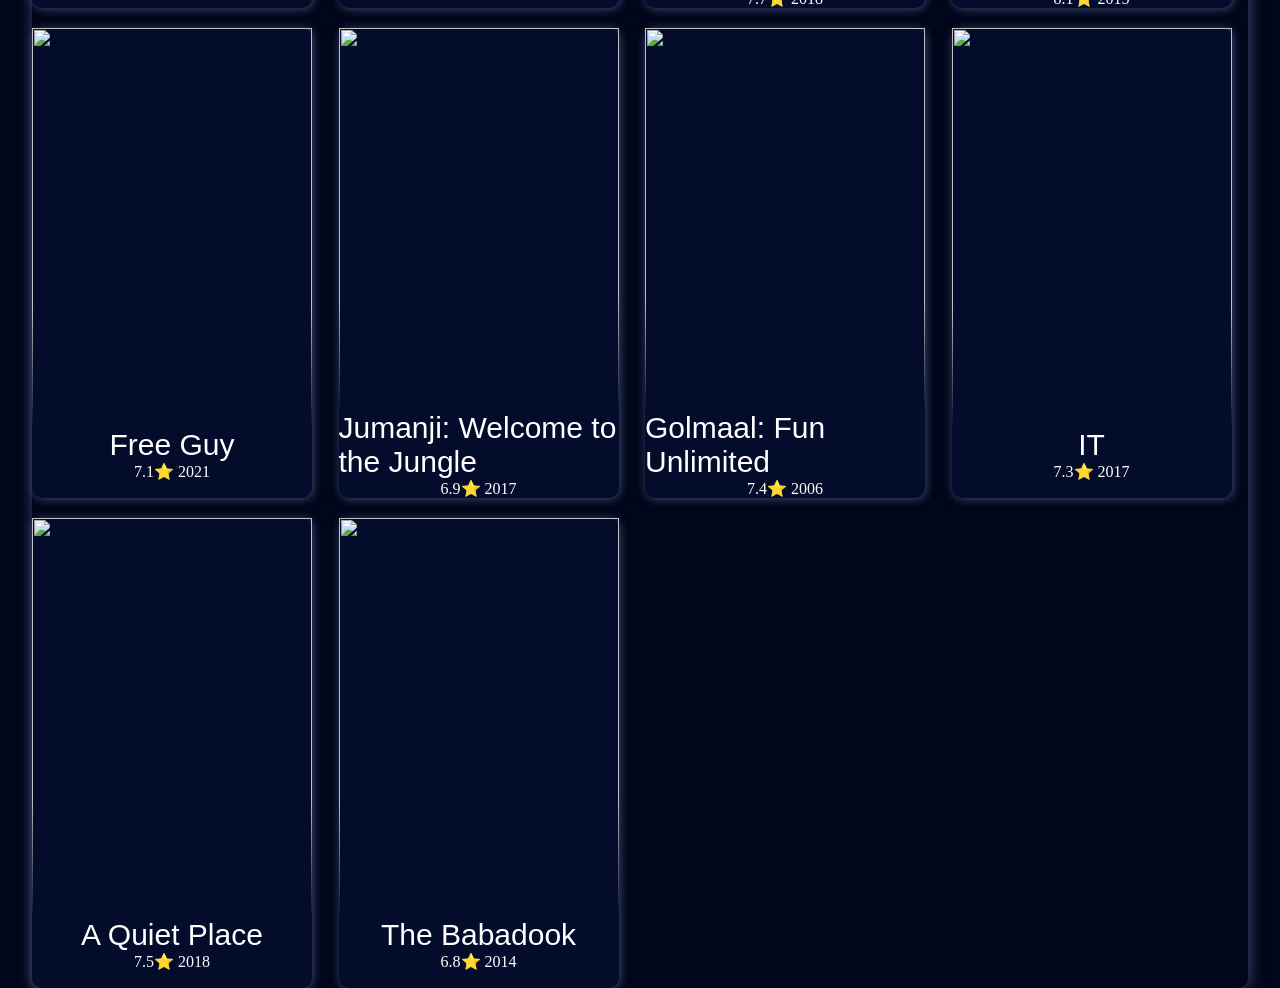
==== commit e83c9668: "added differnt filter functionality separately" ====
--- a/Priyanka/movies.html
+++ b/Priyanka/movies.html
@@ -1,12 +1,3 @@
-.searchbtn {
-background: transparent;
-border: none;
-padding: 0;
-cursor: pointer;
-display: flex;
-align-items: center;
-justify-content: center;
-}
 <!DOCTYPE html>
 <html lang="en">
 
@@ -51,8 +42,8 @@
         <section class="filter-container">
             <div class="filter-group">
                 <h3 class="filter-label">Browse by Genre</h3>
-                <div class="btn-group">
-                    <button class="btn active"><i class="icon-all"></i> All</button>
+                <div class="genre-btn-group">
+                    <button class="btn all-btn active"><i class="icon-all"></i> All</button>
                     <button class="btn"><i class="icon-action"></i> Action</button>
                     <button class="btn"><i class="icon-comedy"></i> Comedy</button>
                     <button class="btn"><i class="icon-drama"></i> Drama</button>
@@ -65,13 +56,14 @@
 
             <div class="filter-group">
                 <h3 class="filter-label">Filter by Rating</h3>
-                <div class="btn-group">
-                    <button class="btn active"><i class="icon-star-white"></i> All</button>
-                    <button class="btn"><i class="icon-star-gold"></i> Above 9</button>
-                    <button class="btn"><i class="icon-star-gold"></i> Above 8</button>
-                    <button class="btn"><i class="icon-star-gold"></i> Above 7</button>
+                <div class="rating-btn-group">
+                    <button id="All" class=" all-btn btn active"><i class="icon-star-white"></i> All</button>
+                    <button id="9" class="btn"><i class="icon-star-gold"></i> Above 9</button>
+                    <button id="8" class="btn"><i class="icon-star-gold"></i> Above 8</button>
+                    <button id="7" class="btn"><i class="icon-star-gold"></i> Above 7</button>
                 </div>
             </div>
+
         </section>
 
 
--- a/Priyanka/filter.css
+++ b/Priyanka/filter.css
@@ -63,7 +63,7 @@
 }
 
 .btn.active {
-    background: linear-gradient(135deg, #0076ff, #0052d6);
+    background: linear-gradient(to right, #3b82f6, #2b4886);
     color: #ffffff;
     border-color: transparent;
     box-shadow: 0 4px 12px rgba(0, 118, 255, 0.3);
@@ -75,6 +75,5 @@
     height: 50px;
     background-color: #132247;
     align-self: flex-end;
-
     margin-bottom: 4px;
 }
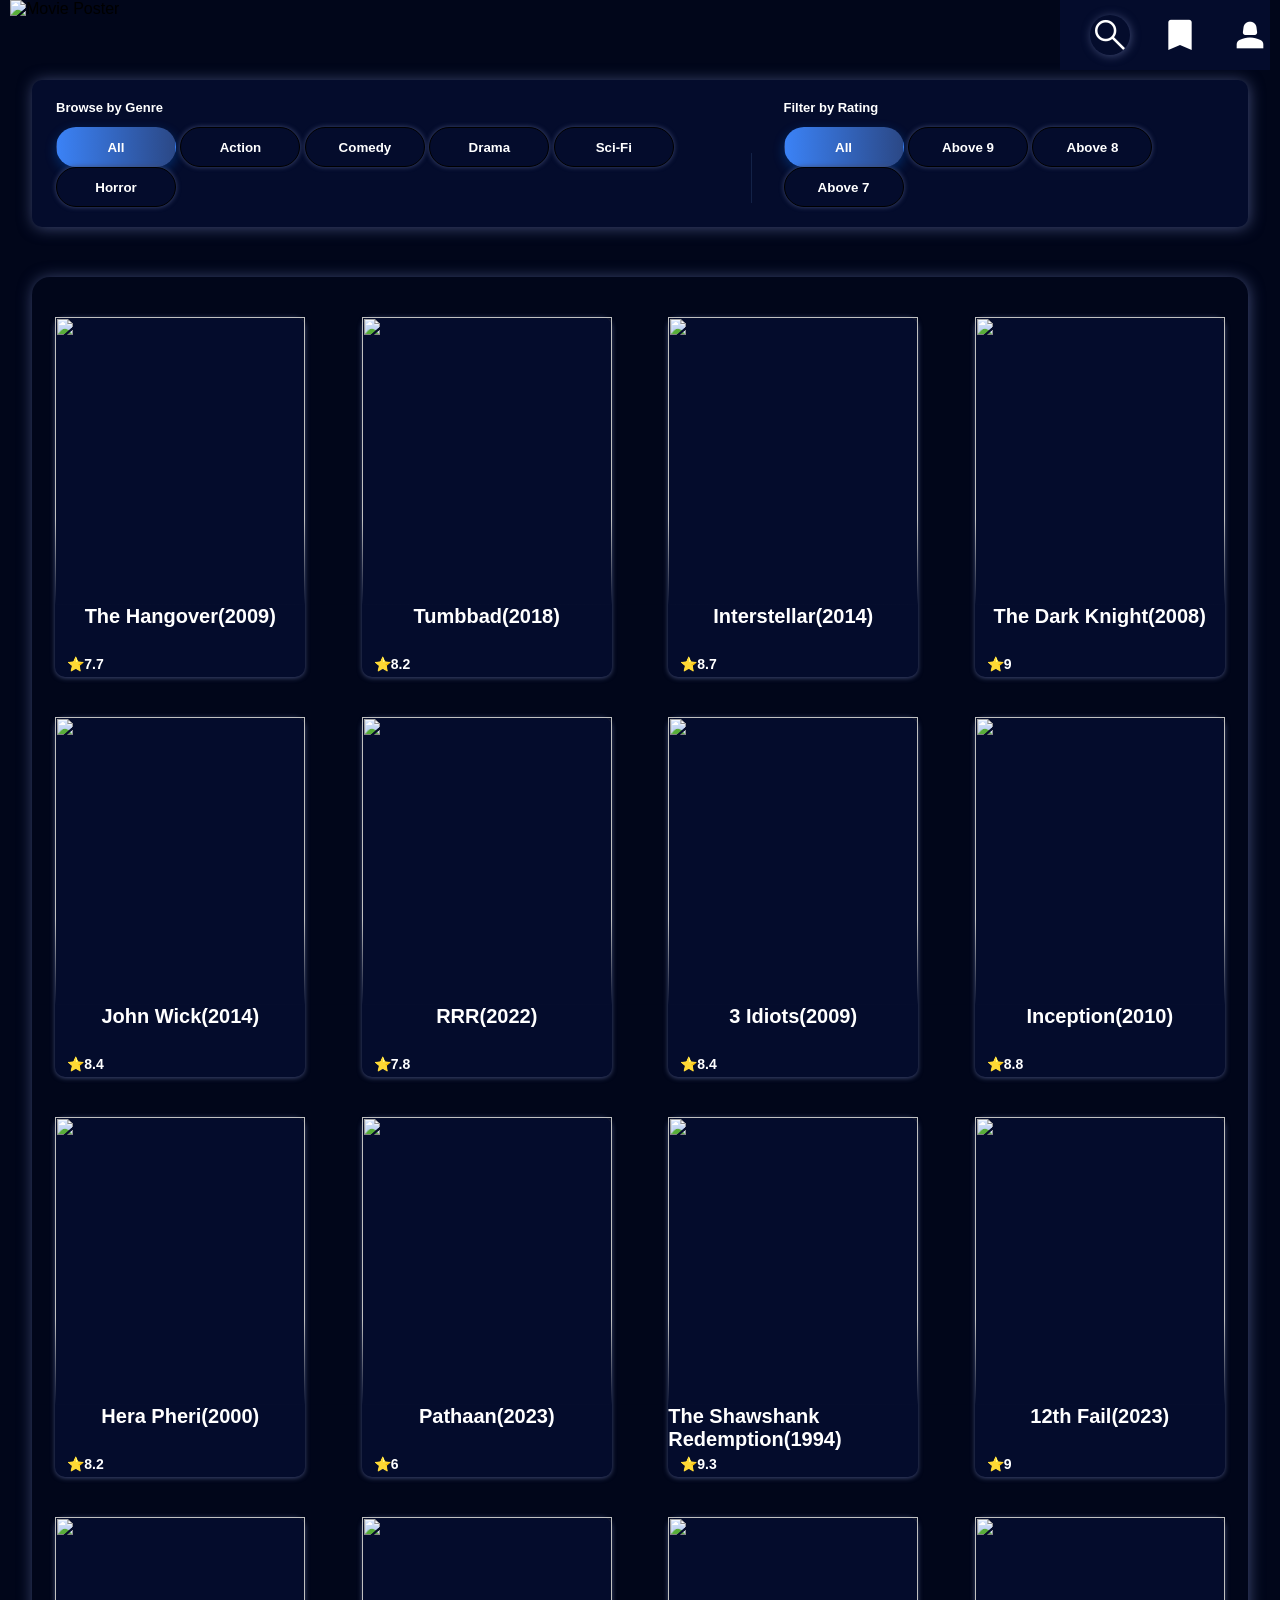
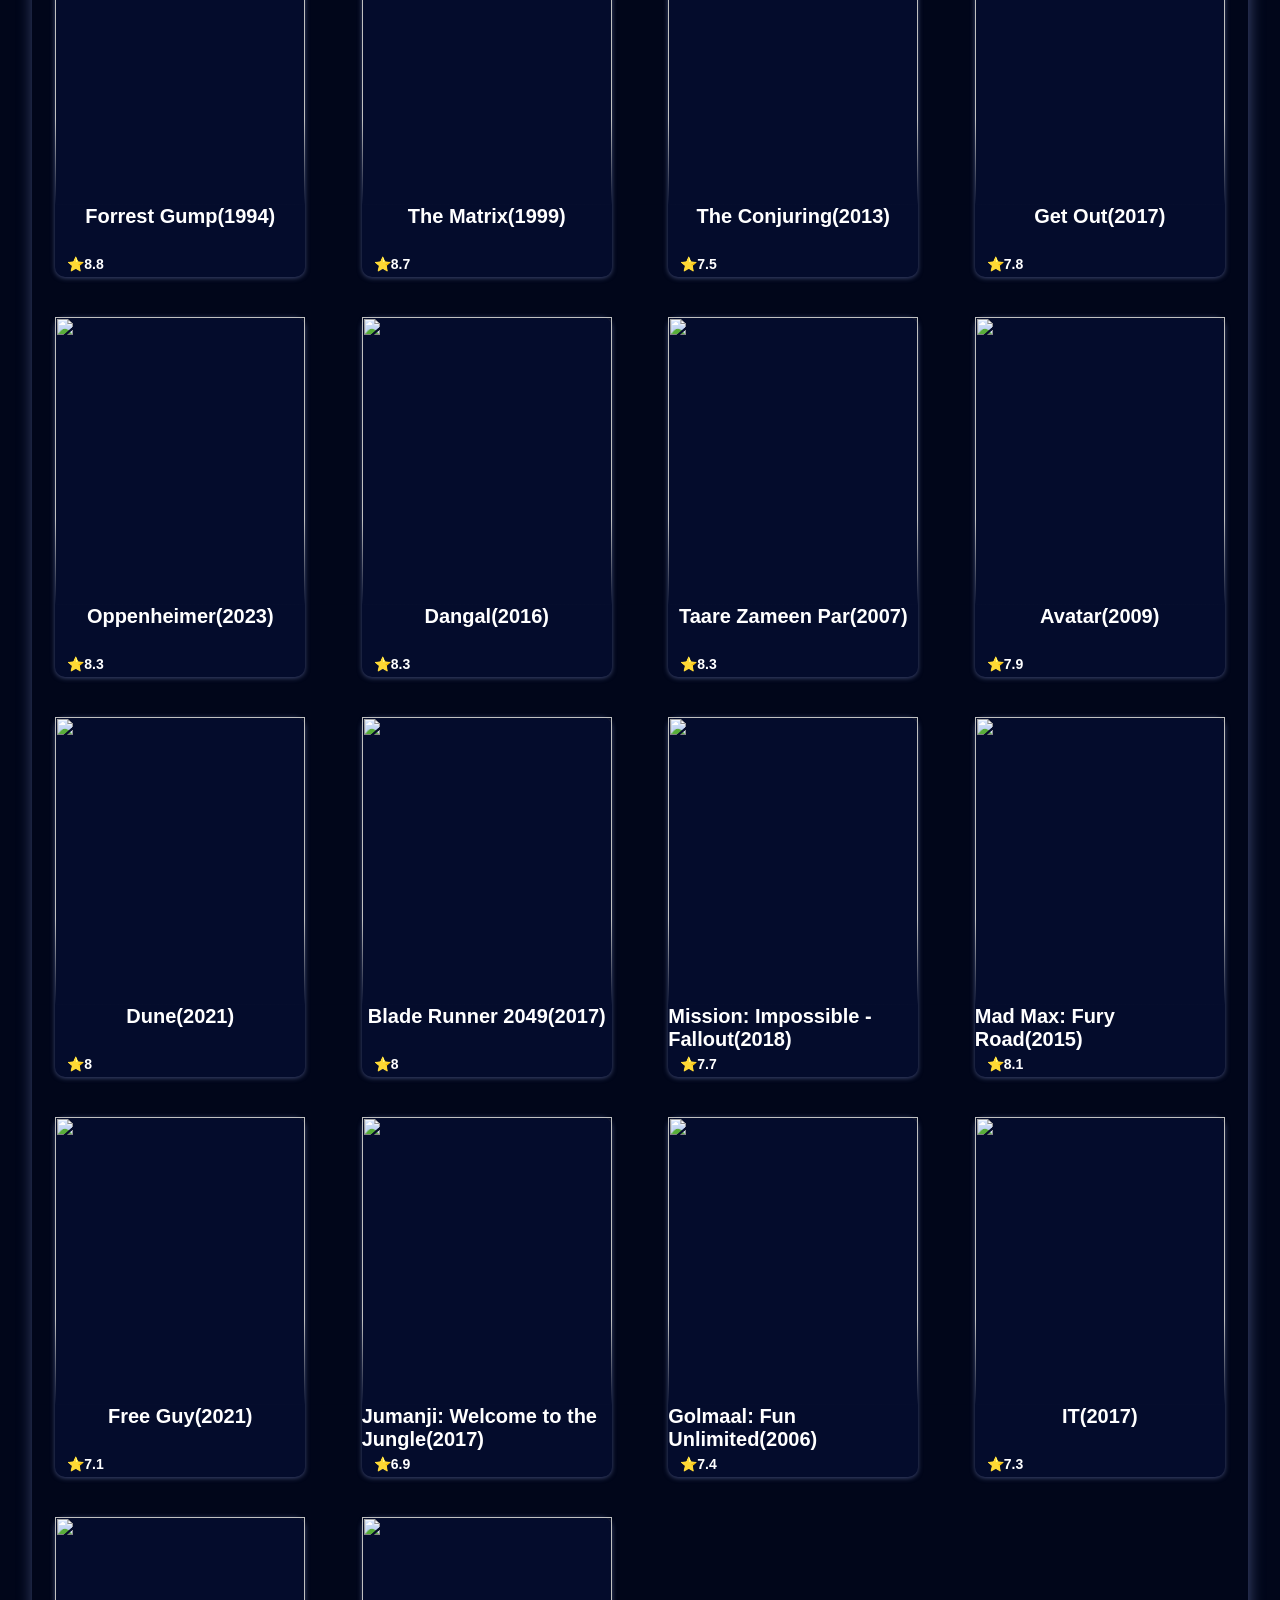
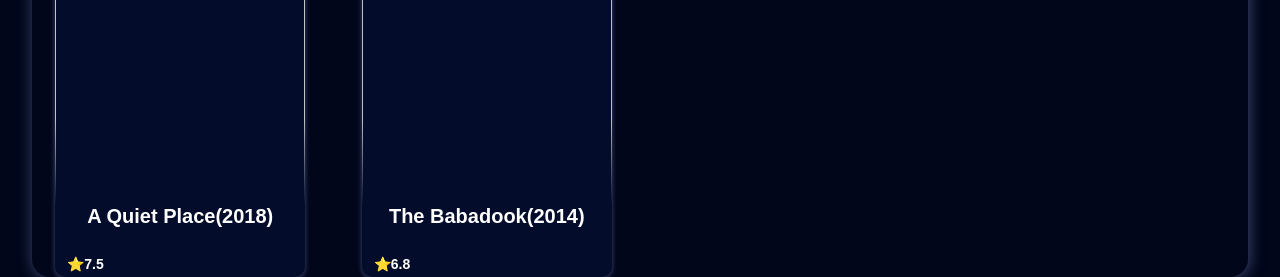
==== commit 401c3062: "final ui" ====
--- a/Priyanka/movies.html
+++ b/Priyanka/movies.html
@@ -4,17 +4,18 @@
 <head>
     <meta charset="UTF-8">
     <meta name="viewport" content="width=device-width, initial-scale=1.0">
+
     <title>Pick A Flick</title>
+
     <link rel="preconnect" href="https://fonts.googleapis.com">
-    <link rel="preconnect" href="https://gstatic.com" crossorigin>
-    <link href="https://googleapis.com" rel="stylesheet">
+    <link rel="preconnect" href="https://fonts.gstatic.com" crossorigin>
+
+    <link href="https://fonts.googleapis.com/css2?family=Material+Symbols+Outlined" rel="stylesheet">
+
     <link rel="stylesheet" href="movies.css">
     <link rel="stylesheet" href="header.css">
     <link rel="stylesheet" href="filter.css">
     <link rel="stylesheet" href="container.css">
-    <link rel="stylesheet"
-        href="https://fonts.googleapis.com/css2?family=Material+Symbols+Outlined:opsz,wght,FILL,GRAD@24,400,0,0" />
-
 </head>
 
 <body>
--- a/Priyanka/movies.css
+++ b/Priyanka/movies.css
@@ -7,6 +7,8 @@
 
 html,
 body {
+
+    font-family: "Ubuntu", sans-serif;
     min-height: 100vh;
     width: 100%;
     display: flex;
--- a/Priyanka/container.css
+++ b/Priyanka/container.css
@@ -1,38 +1,129 @@
-@import url('https://googleapis.com');
+.body {
+    font-family: "Ubuntu", sans-serif;
+
+}
 
 .cardsContainer {
     display: grid;
     grid-template-columns: repeat(auto-fit, minmax(280px, 1fr));
     column-gap: 10px;
-    row-gap: 20px;
-    border-radius: 10px;
+    row-gap: 40px;
+    border-radius: 18px;
     width: 100%;
     background-color: #01061A;
-    padding-top: 10px;
+    padding-top: 40px;
     box-shadow: 1px 1px 15px #3f4972;
+
 }
 
-.mcard {
+.mcard .des,
+.mcard .btns,
+.mcard .genre {
+    display: none;
+}
 
 
+
+.mcard {
+    justify-self: center;
+    z-index: 1;
     position: relative;
     display: flex;
-    flex-direction: column;
+    flex-direction:
+        column;
 
-    height: 470px;
-    width: 280px;
-
-    background-color: #030b2e;
+    height: 360px;
+    width: 250px;
     background-color: #040c2c;
     border-radius: 10px;
-    box-shadow: 1px 1px 10px #3f4972;
+    box-shadow: 0px 1px 5px #3f4972;
+    transition: transform 0.3s ease-in-out;
+}
 
+/* :has return boolean */
+.cardsContainer:has(.mcard:hover) .mcard {
+    opacity: 0.4
+}
+
+.cardsContainer:has(.mcard:hover) .mcard:hover {
+    opacity: 1;
+    transform: scale(1.2);
+    z-index: 10;
+    box-shadow: none;
+    background-color: rgba(26, 42, 104, 0.3);
+}
+
+.cardsContainer:has(.mcard:hover) .mcard:hover .name {
+    font-size: 15px;
+}
+
+.cardsContainer:has(.mcard:hover) .mcard:hover .poster {
+    height: 60%;
+}
+
+.cardsContainer:has(.mcard:hover) .mcard:hover .btns,
+.cardsContainer:has(.mcard:hover) .mcard:hover .genre {
+    display: flex;
+}
+
+.cardsContainer:has(.mcard:hover) .mcard:hover .des {
+    display: block;
+}
+
+.cardsContainer:has(.mcard:hover) .mcard:hover .rating {
+    display: none;
+}
+
+.cardsContainer:has(.mcard:hover) .mcard:hover .poster::after {
+    height: 0;
+}
+
+.movieCardDes {
+    padding: 10 px;
+    display: flex;
+    flex-direction: column;
+    gap: 8px;
+}
+
+.genre {
+    display: flex;
+    justify-content: center;
+    color: white;
+    font-family: ;
+}
+
+.btns {
+    display: flex;
+    padding-left: 5px;
+    padding-top: 5px;
+
+    justify-content: space-between;
+
+    height: 30px;
+}
+
+.btns button {
+    height: 28px;
+    margin: 2px;
+    color: white;
+    background-color: rgba(4, 12, 44, 0);
+    box-shadow: 0px 1px 5px #3f4972;
+    border: none;
+}
+
+.des {
+    padding: 10px;
+    color: white;
+
+    font-weight: 100px;
+    font-size: small;
 }
 
 .poster {
     position: relative;
     width: 100%;
-    height: 85%;
+    height: 80%;
+    transition: height 0.3s ease;
 }
 
 .poster::after {
@@ -61,6 +152,22 @@
 
 .name {
     color: white;
-    font-family: 'Trebuchet MS', 'Lucida Sans Unicode', 'Lucida Grande', 'Lucida Sans', Arial, sans-serif;
-    font-size: 30px;
+    font-family: "Puritan", sans-serif;
+    font-size: 20px;
+    font-weight: 700;
+
+}
+
+.rating {
+    padding: 10px;
+    position: absolute;
+    bottom: 0;
+    left: 0;
+
+    color: white;
+    padding: 5px 12px;
+    border-radius: 50px;
+    font-size: 14px;
+    font-weight: bold;
+
 }
